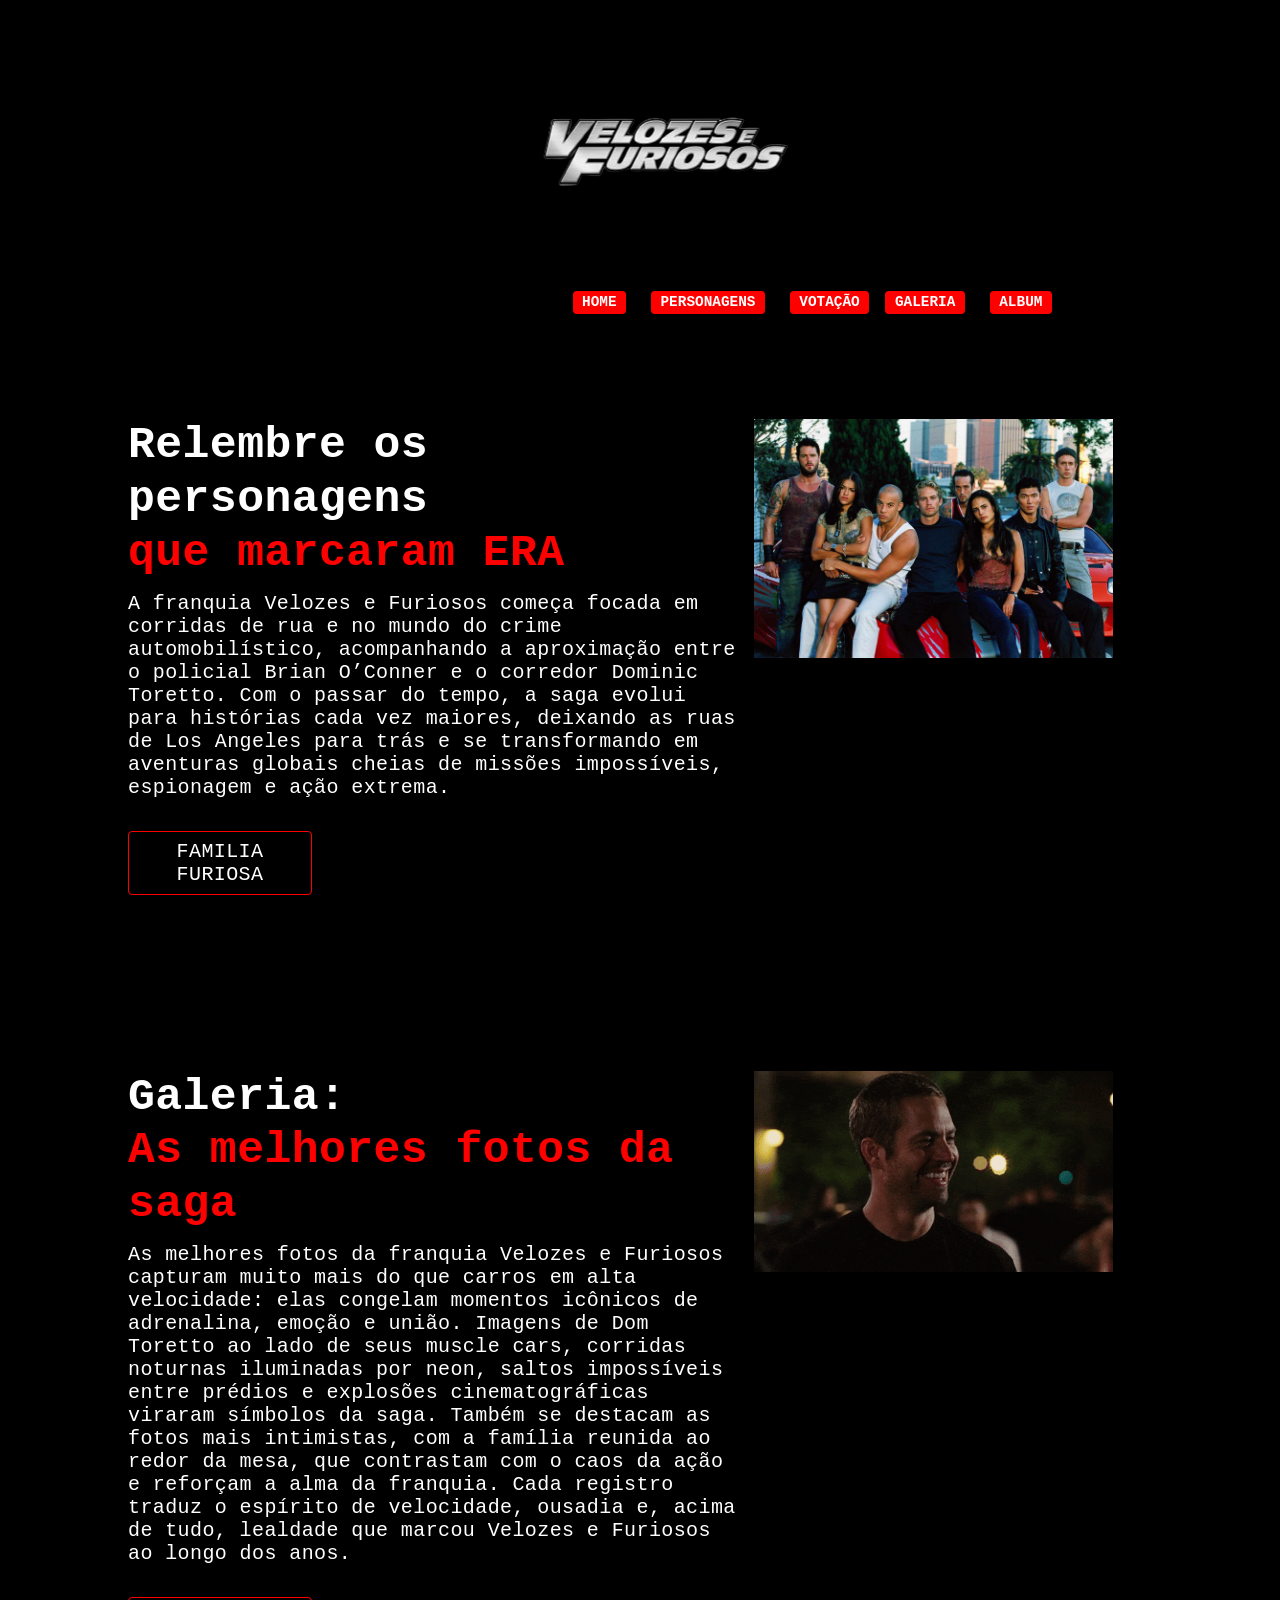
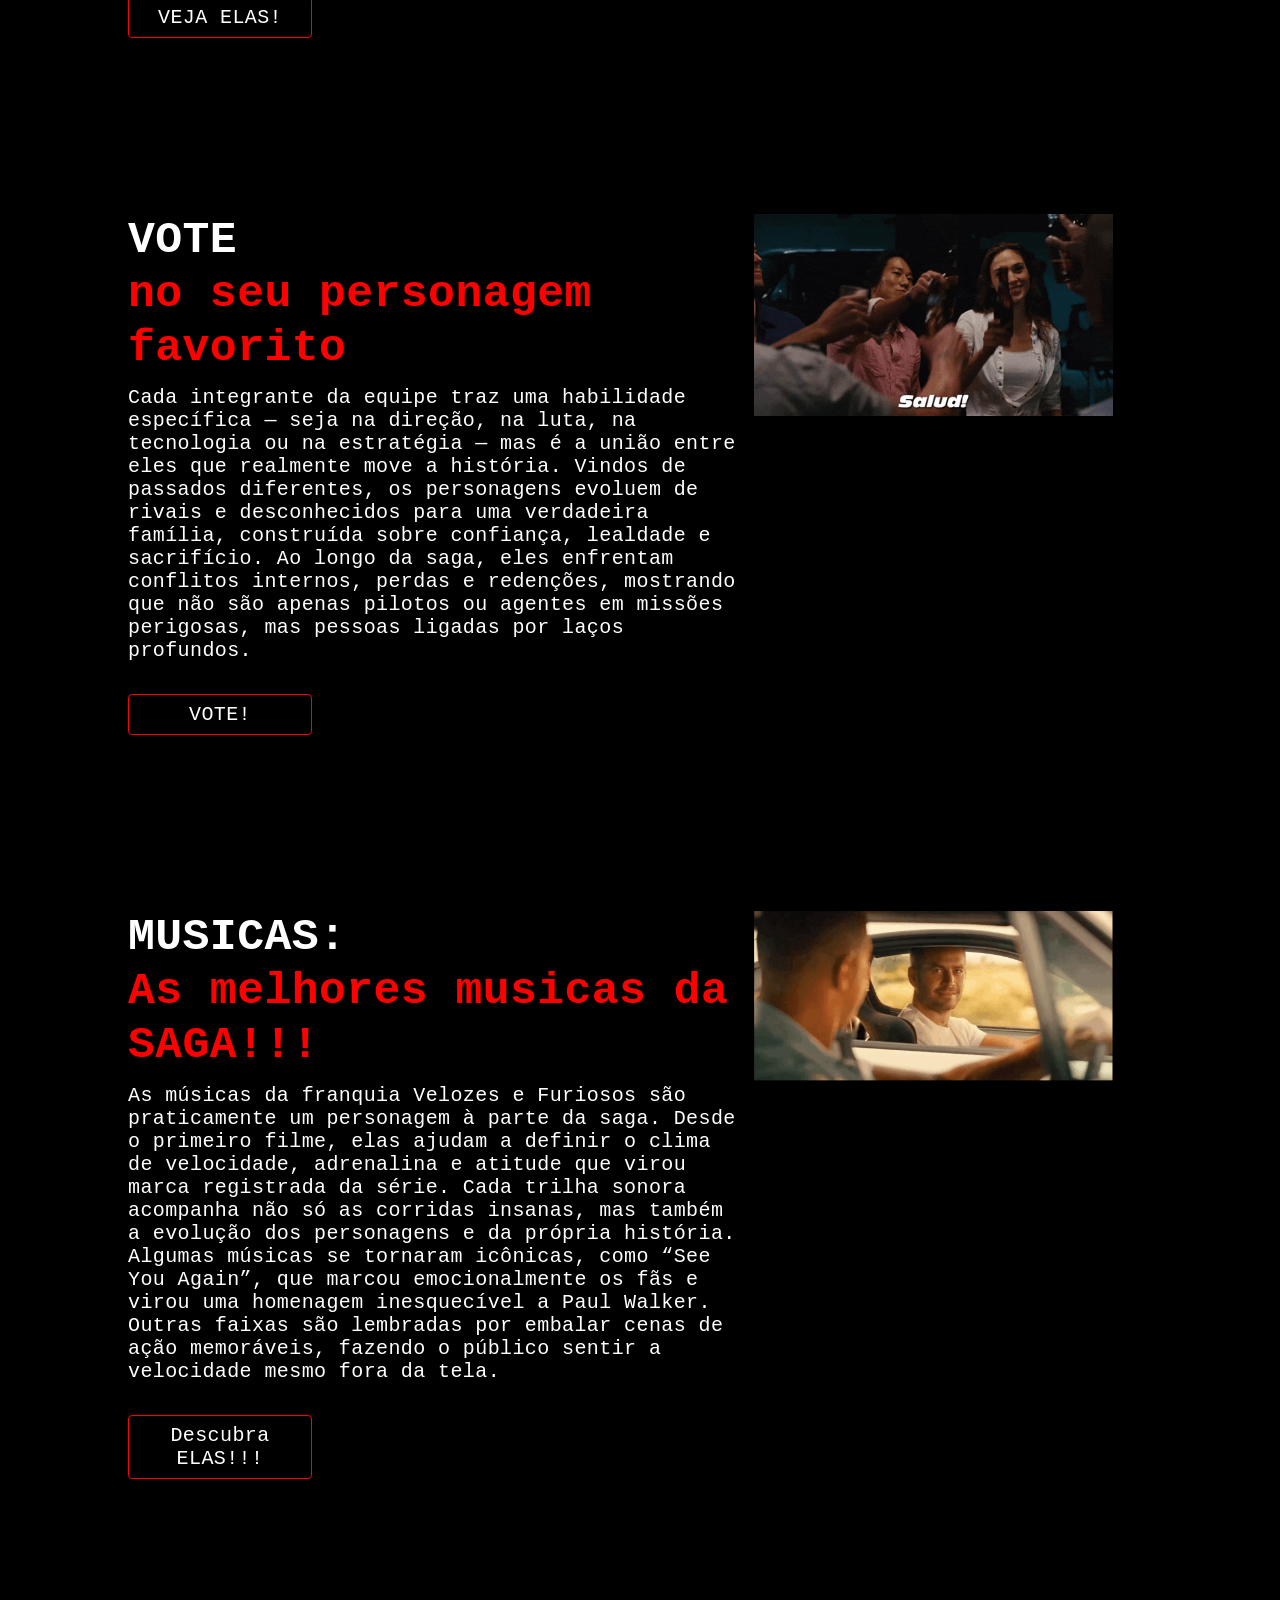
==== index.html @ e91b4018 "primeiro commit" ====
<!DOCTYPE html>
<html lang="pt-br">

<head>
    <meta charset="UTF-8" />
    <meta name="viewport" content="width=device-width, initial-scale=1" />
    <title>Velozes e Furiosos</title>
    <link rel="stylesheet" href="./index.css" />
</head>
<body>
    <nav class="navbar">
        <div class="container">
            <a id="logo" href="#"><img src="./imgs/velozes-removebg-preview.png"></a>
            <div id="menu">
                <ul>
                    <li class="menu-item">
                        <a class="menu" href="#home">HOME</a>
                    </li>
                    <li class="menu-item">
                        <a class="menu" href="./personagens.html">PERSONAGENS</a>
                    </li>
                    <li class="menu-item">
                        <a class="menu" href="./votação.html">VOTAÇÃO</a>
                    <li class="menu-item">
                        <a class="menu" href="./galeria.html">GALERIA</a>
                    </li>
                    <li class="menu-item">
                        <a class="menu" href="./album.html">ALBUM</a>
                    </li>
                    </li>
                </ul>
            </div>
        </div>
    </nav>
    <section id="home">
        <div class="container">
            <div id="txt-destaque">
                <h1>
                    Relembre os personagens <br />
                    <span class="txt-vermelho">que marcaram ERA</span>
                </h1>
                <p>
A franquia Velozes e Furiosos começa focada em corridas de rua e no mundo do crime automobilístico, acompanhando a aproximação entre o policial Brian O’Conner e o corredor Dominic Toretto. Com o passar do tempo, a saga evolui para histórias cada vez maiores, deixando as ruas de Los Angeles para trás e se transformando em aventuras globais cheias de missões impossíveis, espionagem e ação extrema.                </p>

                <a href="./personagens.html" class="velozes-furiosos" >FAMILIA FURIOSA</a>

            </div>
            <div class="img-destaque">
                <img src="./imgs/Fast-and-the-Furious_2-37381d0779b04de1b1d10057536d7d96.jpg" alt="Velozes e Furiosos" />
            </div>

        </div>
    </section>
    <section id="home">
        <div class="container">
            <div id="txt-destaque">
                <h1>
                    Galeria: <br />
                    <span class="txt-vermelho">As melhores fotos da saga</span>
                </h1>
                <p>
                    As melhores fotos da franquia Velozes e Furiosos capturam muito mais do que carros em alta velocidade: elas congelam momentos icônicos de adrenalina, emoção e união. Imagens de Dom Toretto ao lado de seus muscle cars, corridas noturnas iluminadas por neon, saltos impossíveis entre prédios e explosões cinematográficas viraram símbolos da saga. Também se destacam as fotos mais intimistas, com a família reunida ao redor da mesa, que contrastam com o caos da ação e reforçam a alma da franquia. Cada registro traduz o espírito de velocidade, ousadia e, acima de tudo, lealdade que marcou Velozes e Furiosos ao longo dos anos.
                </p>

                <a href="./galeria.html" class="velozes-furiosos">VEJA ELAS!</a>

            </div>
            <div class="img-destaque">
                <img src="./imgs/dom e brian.gif" alt="Velozes e Furiosos" />
            </div>

        </div>
    </section>
    <section id="home">
        <div class="container">
            <div id="txt-destaque">
                <h1>
                    VOTE <br />
                    <span class="txt-vermelho">no seu personagem favorito</span>
                </h1>
                <p>
 Cada integrante da equipe traz uma habilidade específica — seja na direção, na luta, na tecnologia ou na estratégia — mas é a união entre eles que realmente move a história. Vindos de passados diferentes, os personagens evoluem de rivais e desconhecidos para uma verdadeira família, construída sobre confiança, lealdade e sacrifício. Ao longo da saga, eles enfrentam conflitos internos, perdas e redenções, mostrando que não são apenas pilotos ou agentes em missões perigosas, mas pessoas ligadas por laços profundos.                
</p>
                <a href="./votação.html" class="velozes-furiosos">VOTE!</a>
            </div>
            <div class="img-destaque">
                <img src="./imgs/salud mi familia.gif" alt="Velozes e Furiosos" />
            </div>
        </div>
    </section>
    <section id="home">
        <div class="container">
            <div id="txt-destaque">
                <h1>
                    MUSICAS: <br />
                    <span class="txt-vermelho">As melhores musicas da SAGA!!!</span>
                </h1>
                <p>
As músicas da franquia Velozes e Furiosos são praticamente um personagem à parte da saga. Desde o primeiro filme, elas ajudam a definir o clima de velocidade, adrenalina e atitude que virou marca registrada da série. Cada trilha sonora acompanha não só as corridas insanas, mas também a evolução dos personagens e da própria história. Algumas músicas se tornaram icônicas, como “See You Again”, que marcou emocionalmente os fãs e virou uma homenagem inesquecível a Paul Walker. Outras faixas são lembradas por embalar cenas de ação memoráveis, fazendo o público sentir a velocidade mesmo fora da tela.</p>
                <a href="./Album.html" class="velozes-furiosos">Descubra ELAS!!!</a>
            </div>
            <div class="img-destaque">
                <img src="./imgs/brian goodbye gif.gif" alt="Velozes e Furiosos" />
            </div>
        </div>
    </section>
</body>
</html>
---- index.css ----
* {
    margin: 0;
    padding: 0;
}

body {
    font-family: monospace, monospace;
    background-color: black;
    color: #000;
    font-size: 20px;
}

.container {
    width: 80%;
    margin: 0 auto;
    padding: 1rem 1rem;
    min-width: 796px;
}

.navbar {
    background-color: black;
    padding: 0.6rem 0;
    font-size: 0.9rem;
}

#logo {
    color: white;
    text-decoration: none;
     display: block;
     transform: translateX(40%);
    line-height: 1.6rem;
}

#menu {
    display: inline-block;
    vertical-align: middle;
    width: calc(100% - 100px);
    text-align: right;
}

#menu ul {
    list-style: none;
}

.menu-item {
    display: inline-block;
    margin-left: 1rem;
    text-align: right;
    background-color: #ff0000;
    border-radius: 4px;
}

.menu-item a {
    font-weight: bold;
    color: white;
    text-decoration: none;
    display: inline-block;
    background-color: transparent;
    padding: 0.2rem 0.6rem;
    border-radius: 3px;
}

.menu-item a:hover {
    text-decoration: underline;
}

.menu-item a.ativo {
    color: white;
    text-decoration: underline;
}

#home {
    background-color: black;
    color: white;
    padding: 4rem 0 5rem 0;
}

#txt-destaque {
    display: inline-block;
    vertical-align: top;
    width: 60%;
    letter-spacing: 0.02em;
}

#txt-destaque h1 {
    font-size: 2.8rem;
    line-height: 1.2;
    margin-bottom: 0.7rem;
}

.txt-vermelho {
    color: red;
}

.velozes-furiosos {
    display: block;
    width: 150px;
    text-align: center;
    padding: 8px 16px;
    color: white;
    border: 1px solid red;
    text-decoration: none;
    border-radius: 4px;
    margin-top: 2rem;
}

.img-destaque {
    display: inline-block;
    width: 35%;
    text-align: center;
    vertical-align: middle;
}

.img-destaque img {
    width: 100%;
}
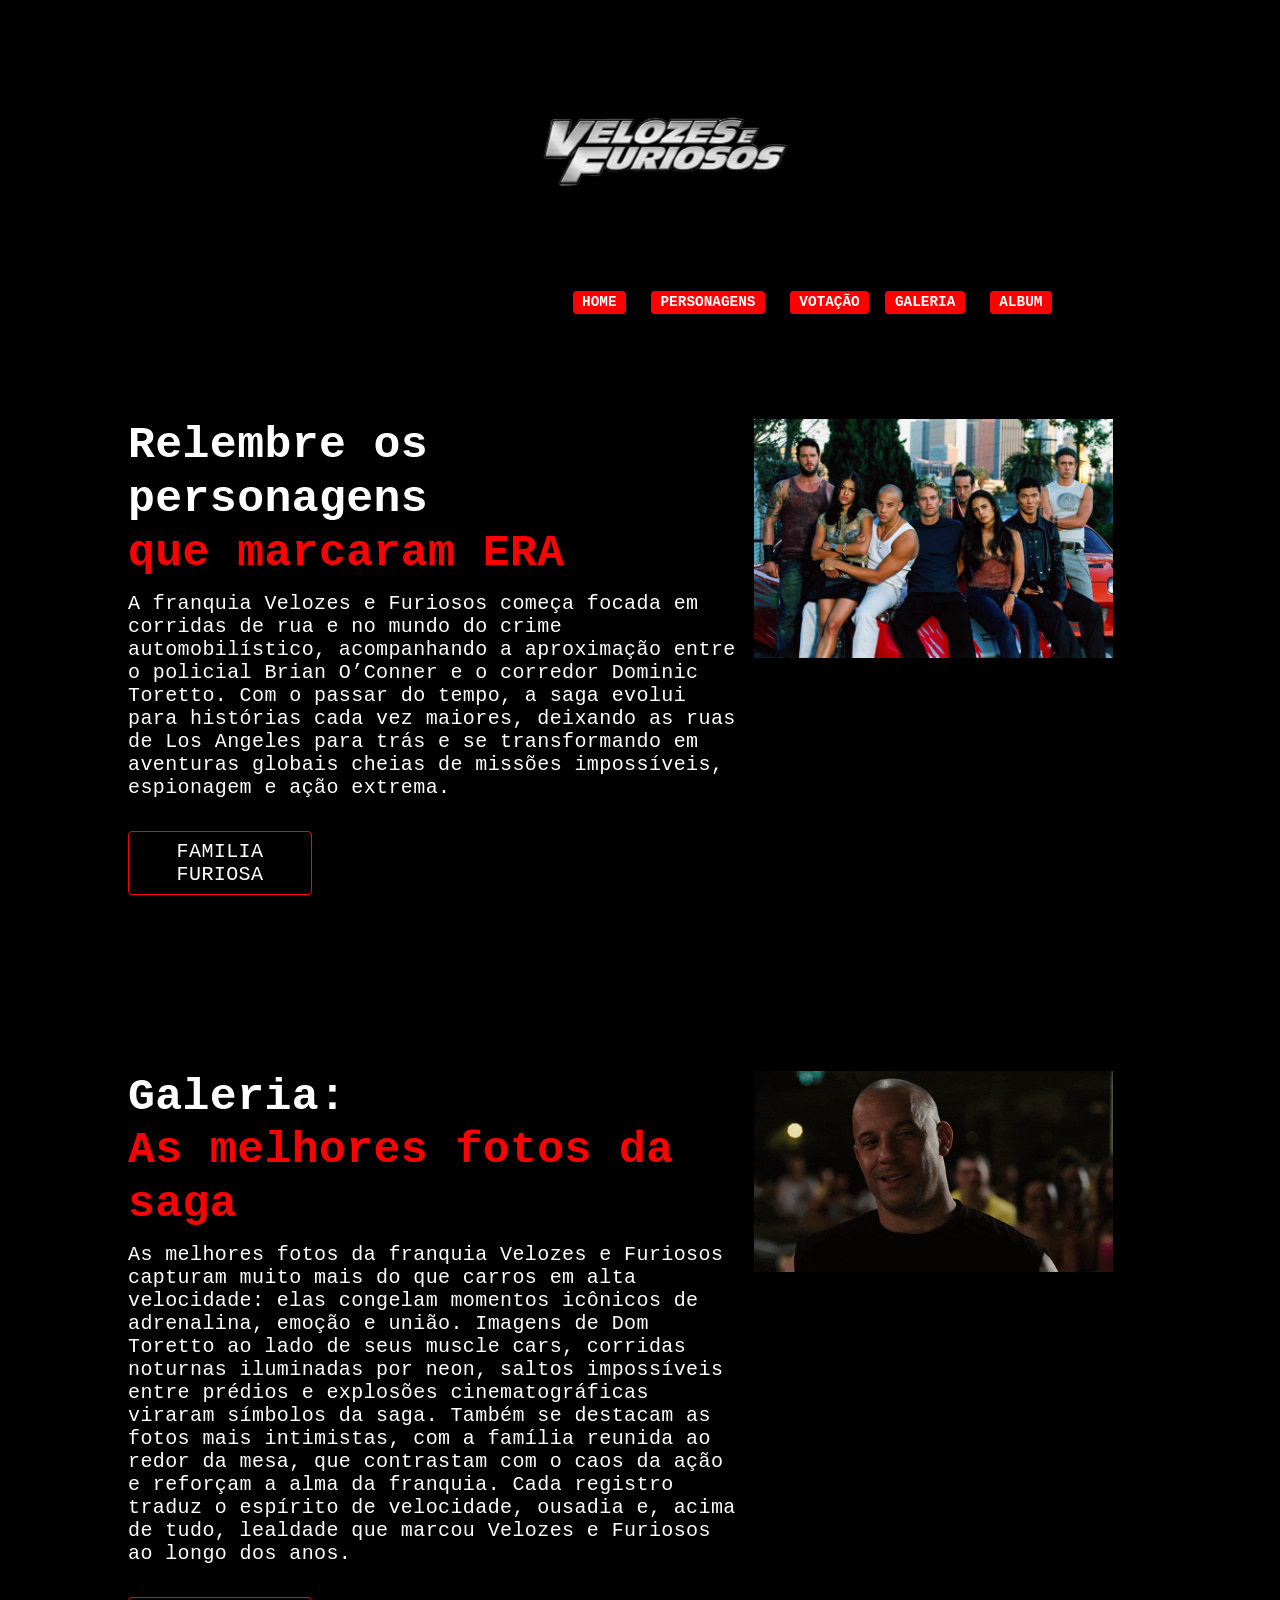
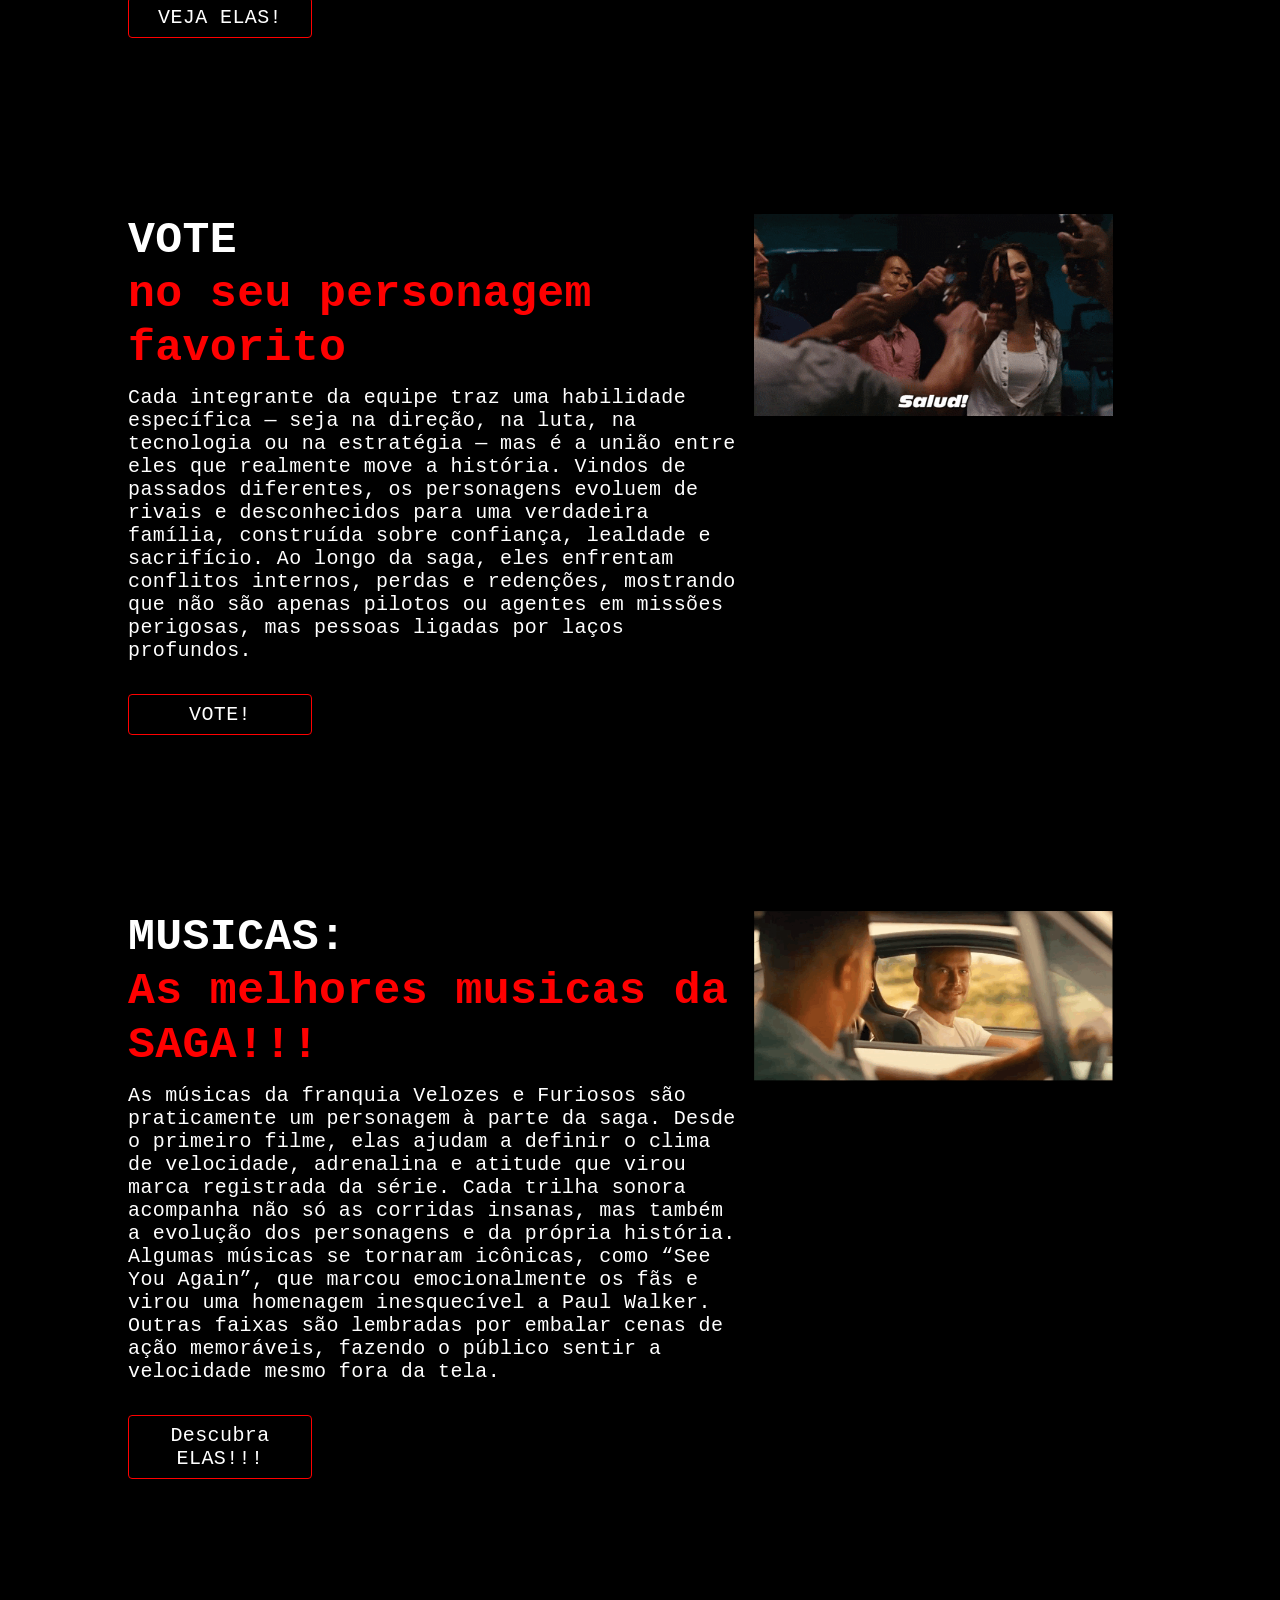
==== commit 617e5959: "segundo commit" ====
--- a/index.html
+++ b/index.html
@@ -97,7 +97,7 @@
                 </h1>
                 <p>
 As músicas da franquia Velozes e Furiosos são praticamente um personagem à parte da saga. Desde o primeiro filme, elas ajudam a definir o clima de velocidade, adrenalina e atitude que virou marca registrada da série. Cada trilha sonora acompanha não só as corridas insanas, mas também a evolução dos personagens e da própria história. Algumas músicas se tornaram icônicas, como “See You Again”, que marcou emocionalmente os fãs e virou uma homenagem inesquecível a Paul Walker. Outras faixas são lembradas por embalar cenas de ação memoráveis, fazendo o público sentir a velocidade mesmo fora da tela.</p>
-                <a href="./Album.html" class="velozes-furiosos">Descubra ELAS!!!</a>
+                <a href="./album.html" class="velozes-furiosos">Descubra ELAS!!!</a>
             </div>
             <div class="img-destaque">
                 <img src="./imgs/brian goodbye gif.gif" alt="Velozes e Furiosos" />
